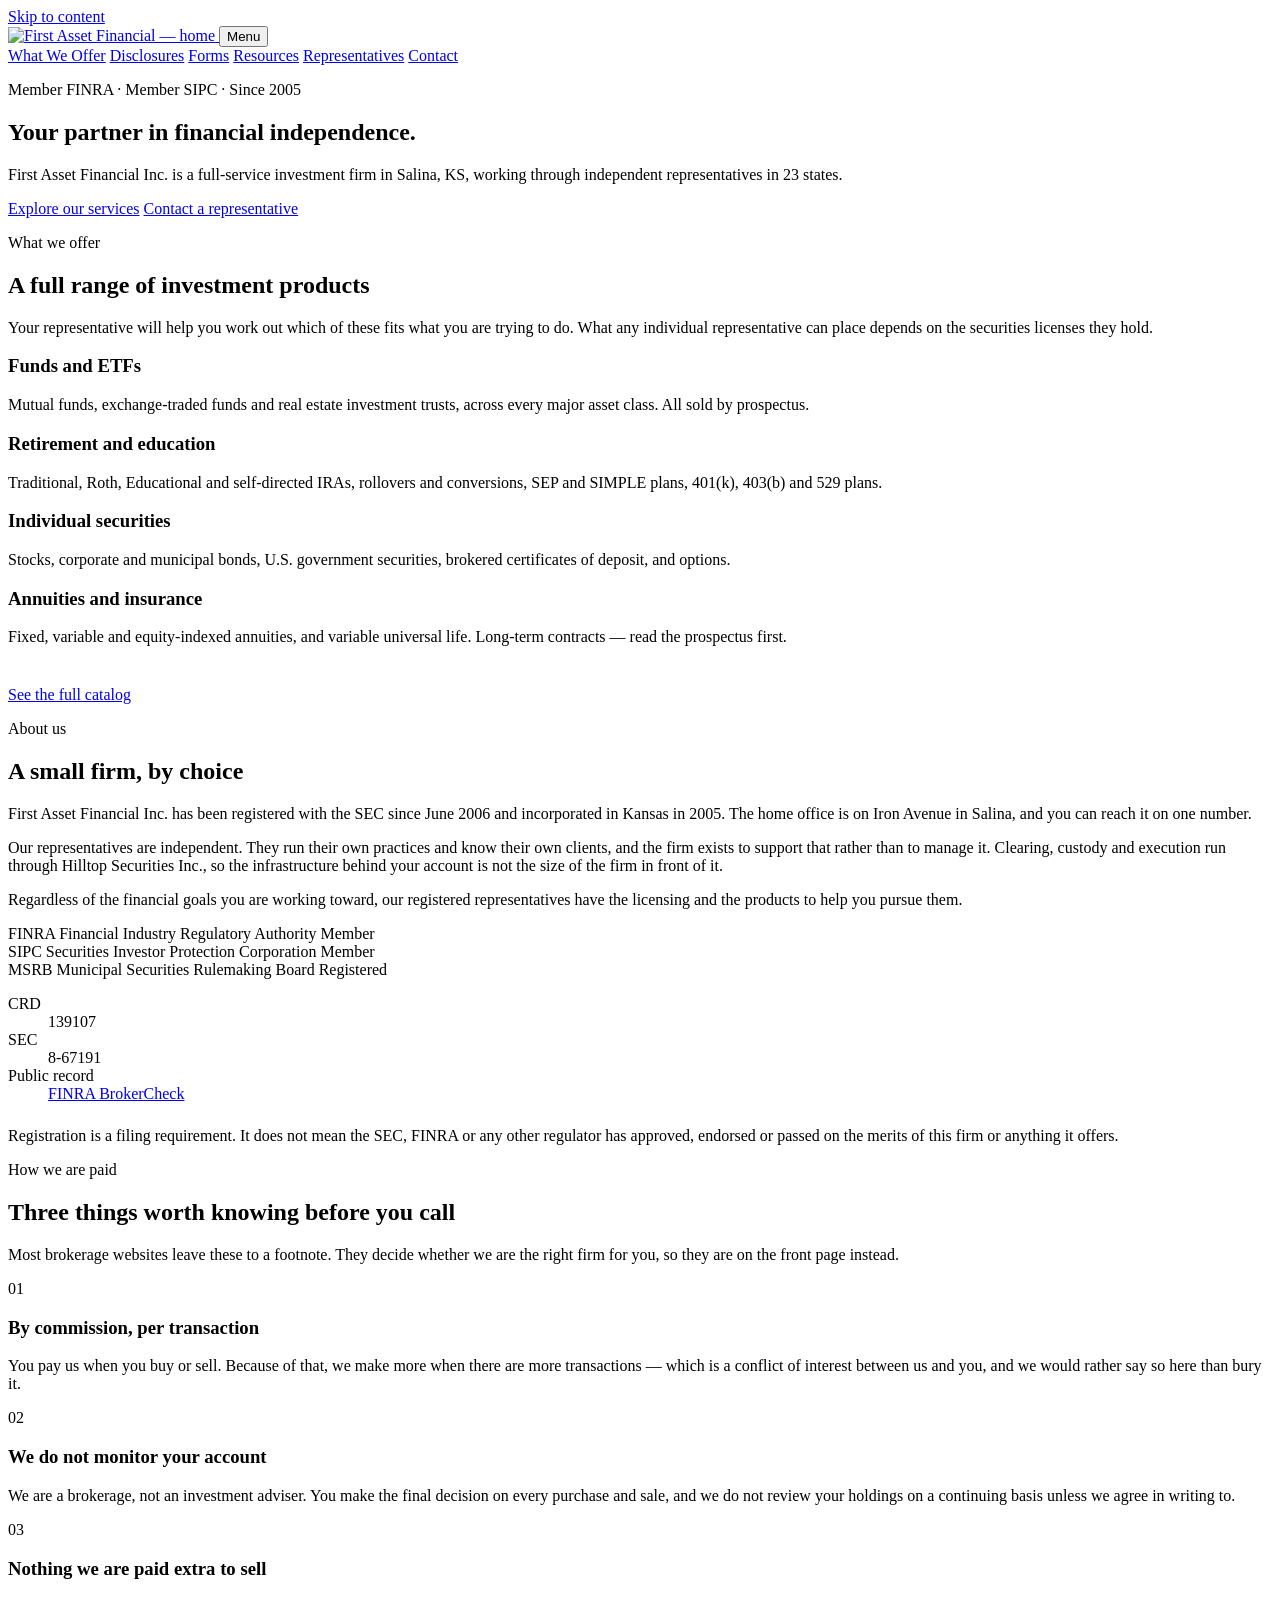
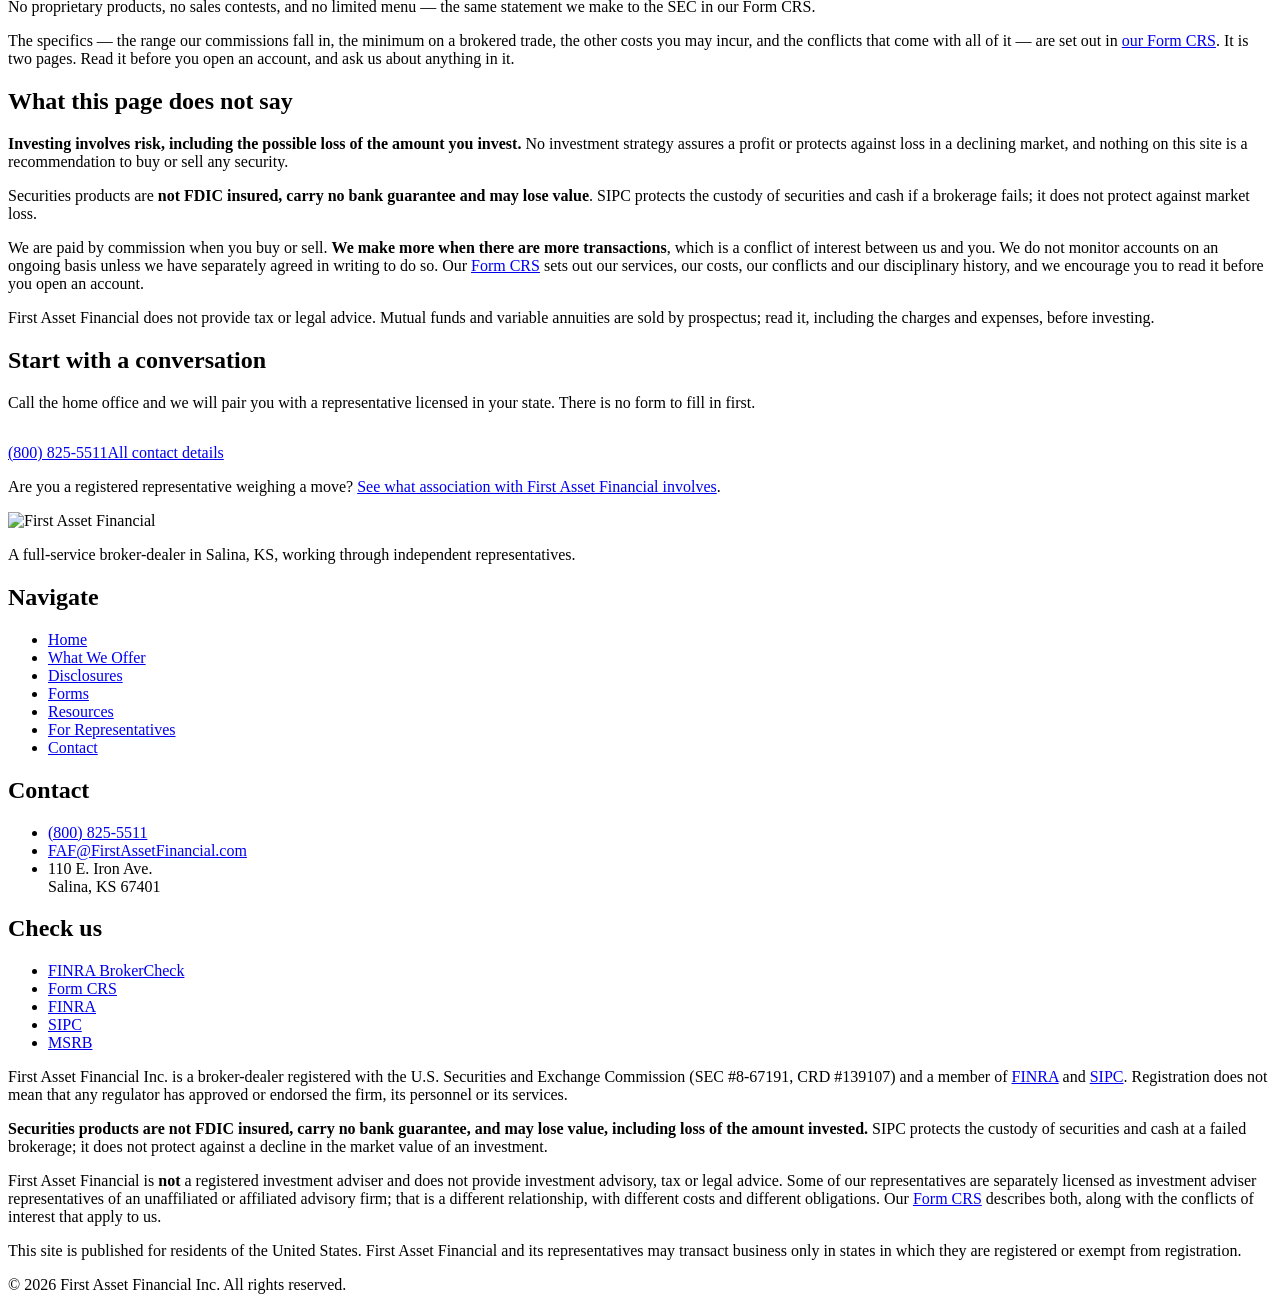
==== public/index.html @ d648d07d "Restore the hero photograph and rebuild the home page around it Two pieces of feedback, both right. " ====
<!DOCTYPE html>
<html lang="en">
<head>
<meta charset="utf-8">
<meta name="viewport" content="width=device-width, initial-scale=1">
<title>First Asset Financial — a full-service broker-dealer in Salina, KS</title>
<meta name="description" content="First Asset Financial Inc. is a full-service broker-dealer in Salina, KS, registered with the SEC and a member of FINRA and SIPC, working through independent representatives in 23 states.">
<link rel="canonical" href="https://firstassetfinancial.com/">
<meta property="og:type" content="website">
<meta property="og:site_name" content="First Asset Financial">
<meta property="og:title" content="First Asset Financial — a full-service broker-dealer in Salina, KS">
<meta property="og:description" content="First Asset Financial Inc. is a full-service broker-dealer in Salina, KS, registered with the SEC and a member of FINRA and SIPC, working through independent representatives in 23 states.">
<meta property="og:url" content="https://firstassetfinancial.com/">
<meta property="og:image" content="https://firstassetfinancial.com/assets/og-image.png">
<meta name="twitter:card" content="summary_large_image">
<link rel="icon" href="/assets/favicon.svg" type="image/svg+xml">
<link rel="icon" href="/assets/favicon-32.png" sizes="32x32">
<link rel="apple-touch-icon" href="/assets/apple-touch-icon.png">
<link rel="manifest" href="/assets/site.webmanifest">
<link rel="preconnect" href="https://fonts.googleapis.com">
<link rel="preconnect" href="https://fonts.gstatic.com" crossorigin>
<link rel="stylesheet" href="https://fonts.googleapis.com/css2?family=Playfair+Display:wght@400;500;600&family=Inter:wght@400;500;600;700&display=swap">
<link rel="stylesheet" href="/assets/faf.css?v=bf954720">
<script type="application/ld+json">
{
  "@context": "https://schema.org",
  "@type": "FinancialService",
  "name": "First Asset Financial Inc.",
  "alternateName": "First Asset Financial",
  "url": "https://firstassetfinancial.com/",
  "logo": "https://firstassetfinancial.com/assets/faf-lockup-reversed.svg",
  "telephone": "(800) 825-5511",
  "faxNumber": "(785) 823-9207",
  "email": "FAF@FirstAssetFinancial.com",
  "foundingDate": "2005",
  "address": {
    "@type": "PostalAddress",
    "streetAddress": "110 E. Iron Ave.",
    "addressLocality": "Salina",
    "addressRegion": "KS",
    "postalCode": "67401",
    "addressCountry": "US"
  },
  "identifier": [
    {
      "@type": "PropertyValue",
      "name": "CRD",
      "value": "139107"
    },
    {
      "@type": "PropertyValue",
      "name": "SEC",
      "value": "8-67191"
    }
  ],
  "memberOf": [
    {
      "@type": "Organization",
      "name": "Financial Industry Regulatory Authority (FINRA)"
    },
    {
      "@type": "Organization",
      "name": "Securities Investor Protection Corporation (SIPC)"
    }
  ],
  "sameAs": [
    "https://brokercheck.finra.org/firm/summary/139107"
  ]
}
</script>
</head>
<body>
<a class="skip" href="#main">Skip to content</a>
<header class="hdr">
  <div class="wrap">
    <a class="hdr-logo" href="/">
      <img src="/assets/faf-lockup-reversed.svg" alt="First Asset Financial — home" width="240" height="45">
    </a>
    <button class="menu-btn" type="button" aria-expanded="false" aria-controls="nav">Menu</button>
    <nav class="nav" id="nav" aria-label="Main">
        <a href="/services/">What We Offer</a>
        <a href="/disclosures/">Disclosures</a>
        <a href="/forms/">Forms</a>
        <a href="/resources/">Resources</a>
        <a href="/brokers/">Representatives</a>
        <a href="/contact/">Contact</a>
    </nav>
  </div>
</header>
<main id="main">
<section class="hero hero-photo" style="--hero-jpg:url('/assets/photos/home-hero.jpg');--hero-webp:url('/assets/photos/home-hero.webp')">
  <div class="wrap">
    <p class="eyebrow">Member FINRA &middot; Member SIPC &middot; Since 2005</p>
    <h1>Your partner in financial independence.</h1>
    <p class="lede">First Asset Financial Inc. is a full-service investment firm in Salina, KS,
       working through independent representatives in 23 states.</p>
    <div class="btns">
      <a class="btn btn-gold" href="/services/">Explore our services</a>
      <a class="btn btn-ghost" href="/contact/">Contact a representative</a>
    </div>
  </div>
</section>

<section class="sec">
  <div class="wrap">
    <p class="eyebrow eyebrow-light">What we offer</p>
    <h2>A full range of investment products</h2>
    <p>Your representative will help you work out which of these fits what you
       are trying to do. What any individual representative can place depends on
       the securities licenses they hold.</p>
    <div class="tiles">
      <div class="tile">
        <h3>Funds and ETFs</h3>
        <p>Mutual funds, exchange-traded funds and real estate investment
           trusts, across every major asset class. All sold by prospectus.</p>
      </div>
      <div class="tile">
        <h3>Retirement and education</h3>
        <p>Traditional, Roth, Educational and self-directed IRAs, rollovers and
           conversions, SEP and SIMPLE plans, 401(k), 403(b) and 529 plans.</p>
      </div>
      <div class="tile">
        <h3>Individual securities</h3>
        <p>Stocks, corporate and municipal bonds, U.S. government securities,
           brokered certificates of deposit, and options.</p>
      </div>
      <div class="tile">
        <h3>Annuities and insurance</h3>
        <p>Fixed, variable and equity-indexed annuities, and variable universal
           life. Long-term contracts — read the prospectus first.</p>
      </div>
    </div>
    <div class="btns" style="margin-top:2.5rem">
      <a class="btn btn-outline" href="/services/">See the full catalog</a>
    </div>
  </div>
</section>

<section class="sec sec-warm">
  <div class="wrap split">
    <div>
      <p class="eyebrow eyebrow-light">About us</p>
      <h2>A small firm, by choice</h2>
      <p>First Asset Financial Inc. has been registered with the SEC since June 2006
         and incorporated in Kansas in 2005. The home office is on Iron Avenue
         in Salina, and you can reach it on one number.</p>
      <p>Our representatives are independent. They run their own practices and
         know their own clients, and the firm exists to support that rather than
         to manage it. Clearing, custody and execution run through
         Hilltop Securities Inc., so the infrastructure behind your account is not the
         size of the firm in front of it.</p>
      <p>Regardless of the financial goals you are working toward, our
         registered representatives have the licensing and the products to help
         you pursue them.</p>
    </div>
    <div>
      <div class="orgs">
        <div class="org">
          <span class="org-mark">FINRA</span>
          <span class="org-name">Financial Industry Regulatory Authority</span>
          <span class="org-role">Member</span>
        </div>
        <div class="org">
          <span class="org-mark">SIPC</span>
          <span class="org-name">Securities Investor Protection Corporation</span>
          <span class="org-role">Member</span>
        </div>
        <div class="org">
          <span class="org-mark">MSRB</span>
          <span class="org-name">Municipal Securities Rulemaking Board</span>
          <span class="org-role">Registered</span>
        </div>
      </div>
      <dl class="deflist deflist-tight">
        <div><dt>CRD</dt><dd>139107</dd></div>
        <div><dt>SEC</dt><dd>8-67191</dd></div>
        <div><dt>Public record</dt><dd><a href="https://brokercheck.finra.org/firm/summary/139107" rel="noopener">FINRA BrokerCheck</a></dd></div>
      </dl>
      <p class="note" style="margin-top:1.5rem">Registration is a filing
         requirement. It does not mean the SEC, FINRA or any other regulator has
         approved, endorsed or passed on the merits of this firm or anything it
         offers.</p>
    </div>
  </div>
</section>

<section class="sec">
  <div class="wrap">
    <p class="eyebrow eyebrow-light">How we are paid</p>
    <h2>Three things worth knowing before you call</h2>
    <p>Most brokerage websites leave these to a footnote. They decide whether we
       are the right firm for you, so they are on the front page instead.</p>
    <div class="cards cards-3">
      <div class="card">
        <span class="num">01</span>
        <h3>By commission, per transaction</h3>
        <p>You pay us when you buy or sell. Because of that, we make more when
           there are more transactions — which is a conflict of interest between
           us and you, and we would rather say so here than bury it.</p>
      </div>
      <div class="card">
        <span class="num">02</span>
        <h3>We do not monitor your account</h3>
        <p>We are a brokerage, not an investment adviser. You make the final
           decision on every purchase and sale, and we do not review your
           holdings on a continuing basis unless we agree in writing to.</p>
      </div>
      <div class="card">
        <span class="num">03</span>
        <h3>Nothing we are paid extra to sell</h3>
        <p>No proprietary products, no sales contests, and no limited menu —
           the same statement we make to the SEC in our Form CRS.</p>
      </div>
    </div>
    <p class="note">The specifics — the range our commissions fall in, the
       minimum on a brokered trade, the other costs you may incur, and the
       conflicts that come with all of it — are set out in
       <a href="/assets/docs/FAF-Form-CRS.pdf">our Form CRS</a>. It is two pages. Read it before
       you open an account, and ask us about anything in it.</p>
  </div>
</section>

<section class="band">
  <div class="wrap">
    <h2>What this page does not say</h2>
    <p><strong>Investing involves risk, including the possible loss of the
       amount you invest.</strong> No investment strategy assures a profit or
       protects against loss in a declining market, and nothing on this site is
       a recommendation to buy or sell any security.</p>
    <p>Securities products are <strong>not FDIC insured, carry no bank
       guarantee and may lose value</strong>. SIPC protects the custody of
       securities and cash if a brokerage fails; it does not protect against
       market loss.</p>
    <p>We are paid by commission when you buy or sell. <strong>We make more when
       there are more transactions</strong>, which is a conflict of interest
       between us and you. We do not monitor accounts on an ongoing basis
       unless we have separately agreed in writing to do so. Our
       <a href="/assets/docs/FAF-Form-CRS.pdf">Form CRS</a> sets out our services, our costs,
       our conflicts and our disciplinary history, and we encourage you to read
       it before you open an account.</p>
    <p>First Asset Financial does not provide tax or legal advice. Mutual funds and variable
       annuities are sold by prospectus; read it, including the charges and
       expenses, before investing.</p>
  </div>
</section>

<section class="sec sec-brand">
  <div class="wrap narrow">
    <h2>Start with a conversation</h2>
    <p>Call the home office and we will pair you with a representative licensed in your state. There is no form to fill in first.</p>
    <div class="btns" style="margin-top:2rem"><a class="btn btn-gold" href="tel:+18008255511">(800) 825-5511</a><a class="btn btn-ghost" href="/contact/">All contact details</a></div>
  </div>
</section>

<section class="sec sec-tight rule-top">
  <div class="wrap">
    <p class="aside">Are you a registered representative weighing a move?
       <a href="/brokers/">See what association with First Asset Financial involves</a>.</p>
  </div>
</section>

</main>
<footer class="ftr">
  <div class="wrap">
    <div class="ftr-top">
      <div>
        <div class="ftr-logo">
          <img src="/assets/faf-lockup-reversed.svg" alt="First Asset Financial" width="208" height="39">
        </div>
        <p>A full-service broker-dealer in Salina, KS, working through
           independent representatives.</p>
      </div>
      <div>
        <h2>Navigate</h2>
        <ul>
          <li><a href="/">Home</a></li>
          <li><a href="/services/">What We Offer</a></li>
          <li><a href="/disclosures/">Disclosures</a></li>
          <li><a href="/forms/">Forms</a></li>
          <li><a href="/resources/">Resources</a></li>
          <li><a href="/brokers/">For Representatives</a></li>
          <li><a href="/contact/">Contact</a></li>
        </ul>
      </div>
      <div>
        <h2>Contact</h2>
        <ul>
          <li><a href="tel:+18008255511">(800) 825-5511</a></li>
          <li><a href="mailto:FAF@FirstAssetFinancial.com">FAF@FirstAssetFinancial.com</a></li>
          <li>110 E. Iron Ave.<br>Salina, KS 67401</li>
        </ul>
      </div>
      <div>
        <h2>Check us</h2>
        <ul>
          <li><a href="https://brokercheck.finra.org/firm/summary/139107" rel="noopener">FINRA BrokerCheck</a></li>
          <li><a href="/assets/docs/FAF-Form-CRS.pdf">Form CRS</a></li>
          <li><a href="https://www.finra.org/" rel="noopener">FINRA</a></li>
          <li><a href="https://www.sipc.org/" rel="noopener">SIPC</a></li>
          <li><a href="https://www.msrb.org/" rel="noopener">MSRB</a></li>
        </ul>
      </div>
    </div>
    <div class="ftr-legal">
      <p>First Asset Financial Inc. is a broker-dealer registered with the U.S. Securities and
         Exchange Commission (SEC&nbsp;#8-67191, CRD&nbsp;#139107) and a member of
         <a href="https://www.finra.org/" rel="noopener">FINRA</a> and
         <a href="https://www.sipc.org/" rel="noopener">SIPC</a>. Registration
         does not mean that any regulator has approved or endorsed the firm, its
         personnel or its services.</p>
      <p><strong>Securities products are not FDIC insured, carry no bank
         guarantee, and may lose value, including loss of the amount
         invested.</strong> SIPC protects the custody of securities and cash at
         a failed brokerage; it does not protect against a decline in the market
         value of an investment.</p>
      <p>First Asset Financial is <strong>not</strong> a registered investment adviser and does
         not provide investment advisory, tax or legal advice. Some of our
         representatives are separately licensed as investment adviser
         representatives of an unaffiliated or affiliated advisory firm; that is
         a different relationship, with different costs and different
         obligations. Our
         <a href="/assets/docs/FAF-Form-CRS.pdf">Form CRS</a> describes both, along with the
         conflicts of interest that apply to us.</p>
      <p>This site is published for residents of the United States. First Asset Financial and
         its representatives may transact business only in states in which they
         are registered or exempt from registration.</p>
      <p>&copy; 2026 First Asset Financial Inc. All rights reserved.</p>
    </div>
  </div>
</footer>
<script>
(function () {
  var btn = document.querySelector('.menu-btn');
  var nav = document.getElementById('nav');
  if (!btn || !nav) return;
  btn.addEventListener('click', function () {
    var open = nav.classList.toggle('open');
    btn.setAttribute('aria-expanded', open ? 'true' : 'false');
  });
})();
</script>
</body>
</html>
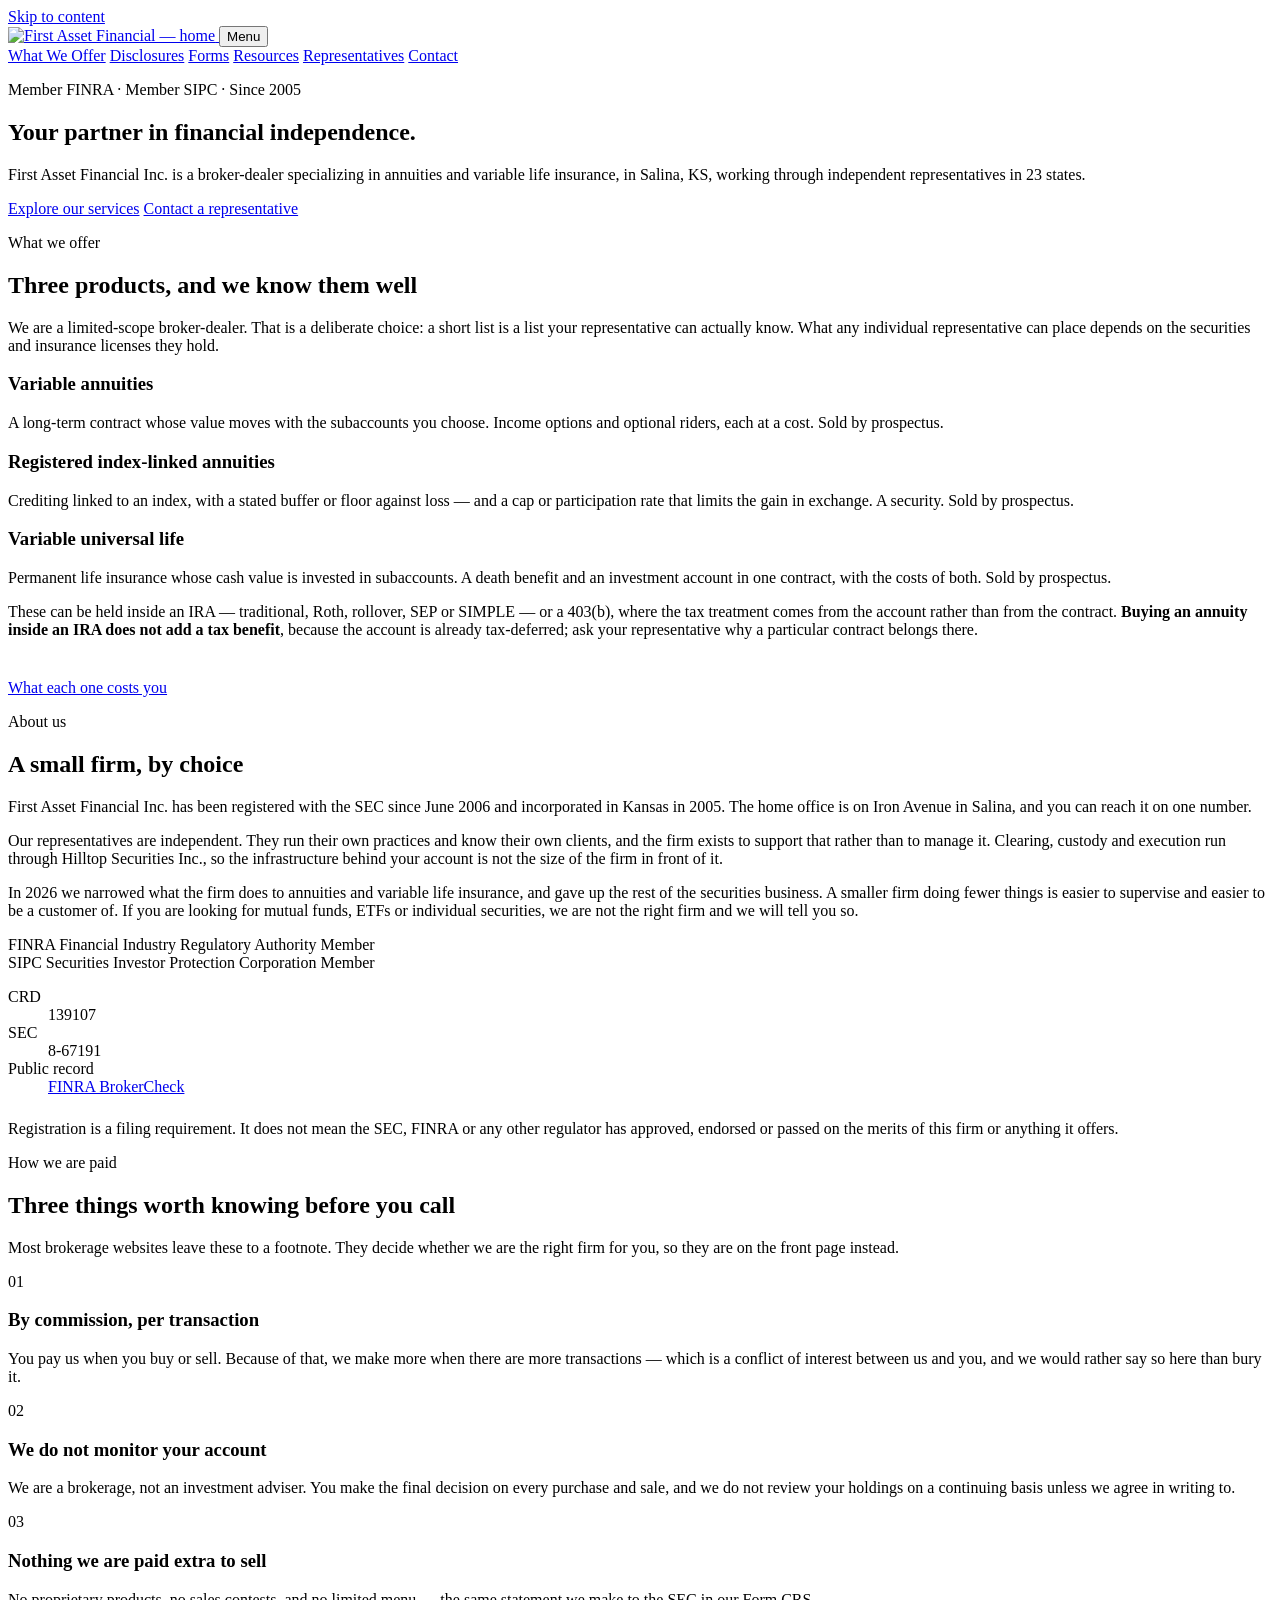
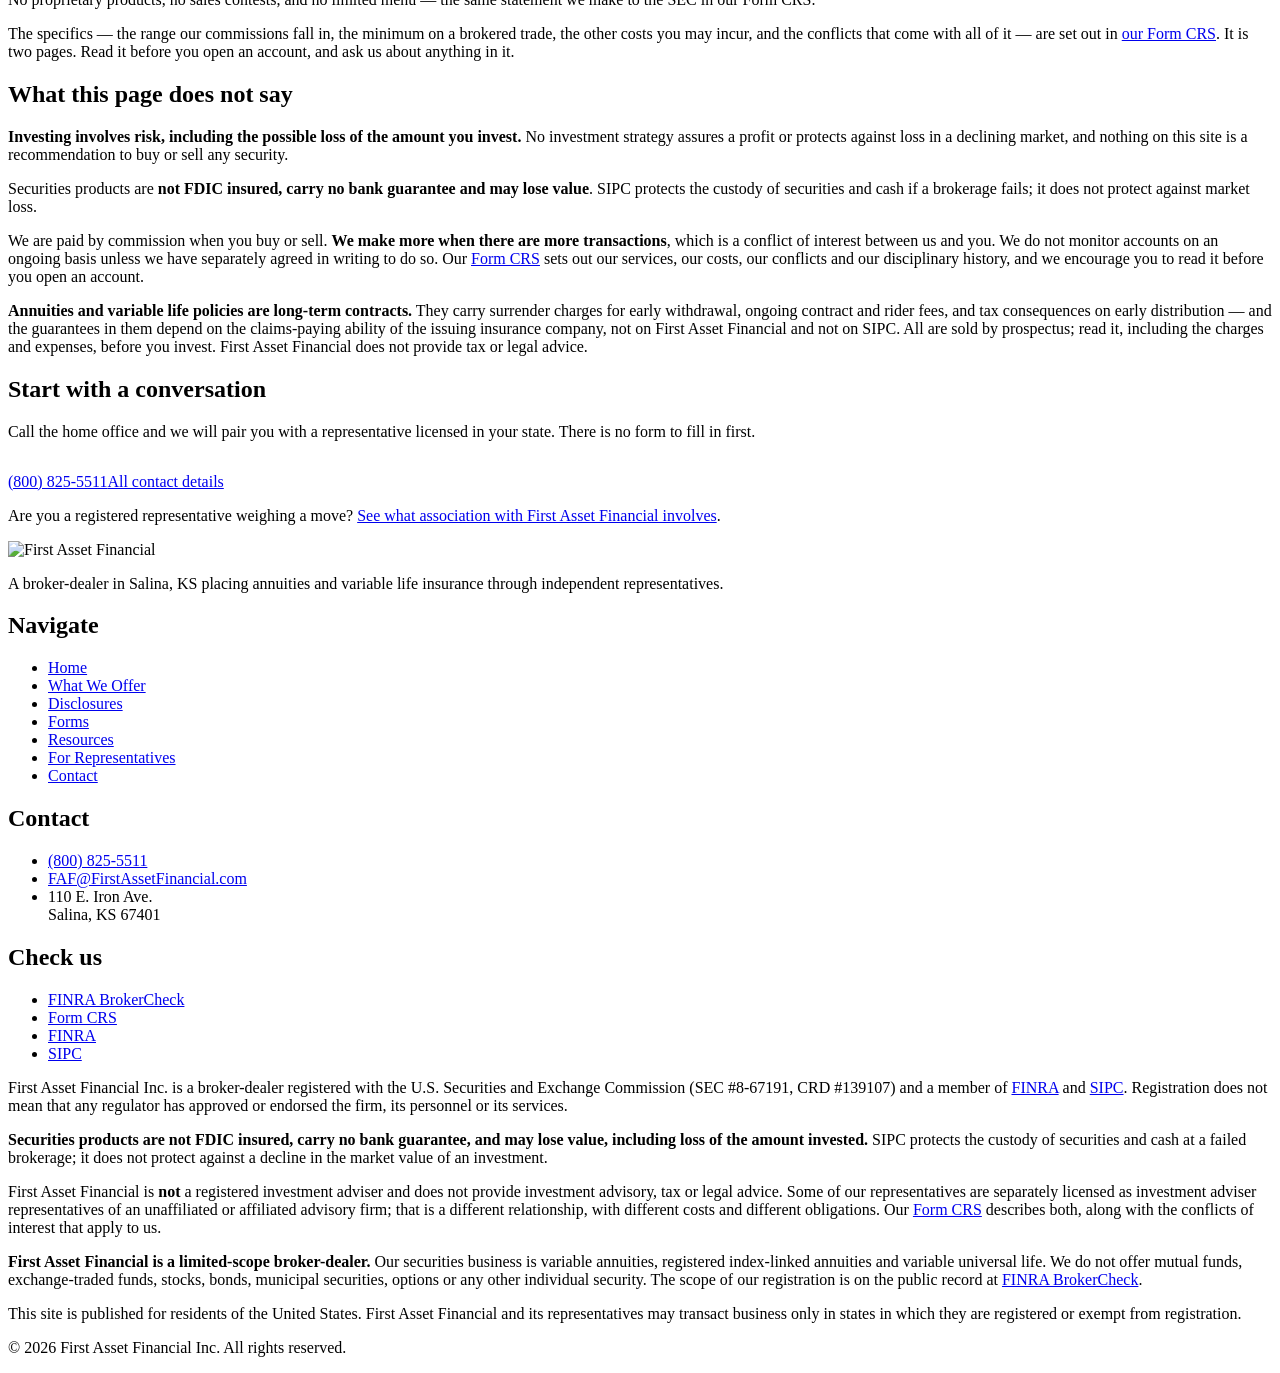
==== commit 8269b937: "Restrict the site to the firm's new limited scope The firm's securities business is now variable ann" ====
--- a/public/index.html
+++ b/public/index.html
@@ -3,13 +3,13 @@
 <head>
 <meta charset="utf-8">
 <meta name="viewport" content="width=device-width, initial-scale=1">
-<title>First Asset Financial — a full-service broker-dealer in Salina, KS</title>
-<meta name="description" content="First Asset Financial Inc. is a full-service broker-dealer in Salina, KS, registered with the SEC and a member of FINRA and SIPC, working through independent representatives in 23 states.">
+<title>First Asset Financial — annuities and variable life insurance, Salina, KS</title>
+<meta name="description" content="First Asset Financial Inc. is a broker-dealer specializing in annuities and variable life insurance in Salina, KS, registered with the SEC and a member of FINRA and SIPC. Our securities business is variable annuities, registered index-linked annuities and variable universal life.">
 <link rel="canonical" href="https://firstassetfinancial.com/">
 <meta property="og:type" content="website">
 <meta property="og:site_name" content="First Asset Financial">
-<meta property="og:title" content="First Asset Financial — a full-service broker-dealer in Salina, KS">
-<meta property="og:description" content="First Asset Financial Inc. is a full-service broker-dealer in Salina, KS, registered with the SEC and a member of FINRA and SIPC, working through independent representatives in 23 states.">
+<meta property="og:title" content="First Asset Financial — annuities and variable life insurance, Salina, KS">
+<meta property="og:description" content="First Asset Financial Inc. is a broker-dealer specializing in annuities and variable life insurance in Salina, KS, registered with the SEC and a member of FINRA and SIPC. Our securities business is variable annuities, registered index-linked annuities and variable universal life.">
 <meta property="og:url" content="https://firstassetfinancial.com/">
 <meta property="og:image" content="https://firstassetfinancial.com/assets/og-image.png">
 <meta name="twitter:card" content="summary_large_image">
@@ -26,6 +26,7 @@
   "@context": "https://schema.org",
   "@type": "FinancialService",
   "name": "First Asset Financial Inc.",
+  "description": "First Asset Financial Inc. is a broker-dealer specializing in annuities and variable life insurance in Salina, KS. Our securities business is variable annuities, registered index-linked annuities and variable universal life.",
   "alternateName": "First Asset Financial",
   "url": "https://firstassetfinancial.com/",
   "logo": "https://firstassetfinancial.com/assets/faf-lockup-reversed.svg",
@@ -92,8 +93,8 @@
   <div class="wrap">
     <p class="eyebrow">Member FINRA &middot; Member SIPC &middot; Since 2005</p>
     <h1>Your partner in financial independence.</h1>
-    <p class="lede">First Asset Financial Inc. is a full-service investment firm in Salina, KS,
-       working through independent representatives in 23 states.</p>
+    <p class="lede">First Asset Financial Inc. is a broker-dealer specializing in annuities and variable life insurance, in Salina, KS, working through
+       independent representatives in 23 states.</p>
     <div class="btns">
       <a class="btn btn-gold" href="/services/">Explore our services</a>
       <a class="btn btn-ghost" href="/contact/">Contact a representative</a>
@@ -104,34 +105,39 @@
 <section class="sec">
   <div class="wrap">
     <p class="eyebrow eyebrow-light">What we offer</p>
-    <h2>A full range of investment products</h2>
-    <p>Your representative will help you work out which of these fits what you
-       are trying to do. What any individual representative can place depends on
-       the securities licenses they hold.</p>
-    <div class="tiles">
+    <h2>Three products, and we know them well</h2>
+    <p>We are a limited-scope broker-dealer. That is a deliberate choice: a
+       short list is a list your representative can actually know. What any
+       individual representative can place depends on the securities and
+       insurance licenses they hold.</p>
+    <div class="tiles tiles-3">
       <div class="tile">
-        <h3>Funds and ETFs</h3>
-        <p>Mutual funds, exchange-traded funds and real estate investment
-           trusts, across every major asset class. All sold by prospectus.</p>
+        <h3>Variable annuities</h3>
+        <p>A long-term contract whose value moves with the subaccounts you
+           choose. Income options and optional riders, each at a cost. Sold by
+           prospectus.</p>
       </div>
       <div class="tile">
-        <h3>Retirement and education</h3>
-        <p>Traditional, Roth, Educational and self-directed IRAs, rollovers and
-           conversions, SEP and SIMPLE plans, 401(k), 403(b) and 529 plans.</p>
+        <h3>Registered index-linked annuities</h3>
+        <p>Crediting linked to an index, with a stated buffer or floor against
+           loss — and a cap or participation rate that limits the gain in
+           exchange. A security. Sold by prospectus.</p>
       </div>
       <div class="tile">
-        <h3>Individual securities</h3>
-        <p>Stocks, corporate and municipal bonds, U.S. government securities,
-           brokered certificates of deposit, and options.</p>
-      </div>
-      <div class="tile">
-        <h3>Annuities and insurance</h3>
-        <p>Fixed, variable and equity-indexed annuities, and variable universal
-           life. Long-term contracts — read the prospectus first.</p>
-      </div>
-    </div>
+        <h3>Variable universal life</h3>
+        <p>Permanent life insurance whose cash value is invested in
+           subaccounts. A death benefit and an investment account in one
+           contract, with the costs of both. Sold by prospectus.</p>
+      </div>
+    </div>
+    <p class="note">These can be held inside an IRA — traditional, Roth,
+       rollover, SEP or SIMPLE — or a 403(b), where the tax treatment comes
+       from the account rather than from the contract. <strong>Buying an
+       annuity inside an IRA does not add a tax benefit</strong>, because the
+       account is already tax-deferred; ask your representative why a
+       particular contract belongs there.</p>
     <div class="btns" style="margin-top:2.5rem">
-      <a class="btn btn-outline" href="/services/">See the full catalog</a>
+      <a class="btn btn-outline" href="/services/">What each one costs you</a>
     </div>
   </div>
 </section>
@@ -149,9 +155,11 @@
          to manage it. Clearing, custody and execution run through
          Hilltop Securities Inc., so the infrastructure behind your account is not the
          size of the firm in front of it.</p>
-      <p>Regardless of the financial goals you are working toward, our
-         registered representatives have the licensing and the products to help
-         you pursue them.</p>
+      <p>In 2026 we narrowed what the firm does to annuities and variable life
+         insurance, and gave up the rest of the securities business. A smaller
+         firm doing fewer things is easier to supervise and easier to be a
+         customer of. If you are looking for mutual funds, ETFs or individual
+         securities, we are not the right firm and we will tell you so.</p>
     </div>
     <div>
       <div class="orgs">
@@ -164,11 +172,6 @@
           <span class="org-mark">SIPC</span>
           <span class="org-name">Securities Investor Protection Corporation</span>
           <span class="org-role">Member</span>
-        </div>
-        <div class="org">
-          <span class="org-mark">MSRB</span>
-          <span class="org-name">Municipal Securities Rulemaking Board</span>
-          <span class="org-role">Registered</span>
         </div>
       </div>
       <dl class="deflist deflist-tight">
@@ -238,9 +241,14 @@
        <a href="/assets/docs/FAF-Form-CRS.pdf">Form CRS</a> sets out our services, our costs,
        our conflicts and our disciplinary history, and we encourage you to read
        it before you open an account.</p>
-    <p>First Asset Financial does not provide tax or legal advice. Mutual funds and variable
-       annuities are sold by prospectus; read it, including the charges and
-       expenses, before investing.</p>
+    <p><strong>Annuities and variable life policies are long-term contracts.</strong>
+       They carry surrender charges for early withdrawal, ongoing contract and
+       rider fees, and tax consequences on early distribution — and the
+       guarantees in them depend on the claims-paying ability of the issuing
+       insurance company, not on First Asset Financial and not on SIPC. All are sold by
+       prospectus; read it, including the charges and expenses, before you
+       invest. First Asset Financial does not provide tax or legal
+       advice.</p>
   </div>
 </section>
 
@@ -267,8 +275,8 @@
         <div class="ftr-logo">
           <img src="/assets/faf-lockup-reversed.svg" alt="First Asset Financial" width="208" height="39">
         </div>
-        <p>A full-service broker-dealer in Salina, KS, working through
-           independent representatives.</p>
+        <p>A broker-dealer in Salina, KS placing annuities and variable
+           life insurance through independent representatives.</p>
       </div>
       <div>
         <h2>Navigate</h2>
@@ -297,7 +305,6 @@
           <li><a href="/assets/docs/FAF-Form-CRS.pdf">Form CRS</a></li>
           <li><a href="https://www.finra.org/" rel="noopener">FINRA</a></li>
           <li><a href="https://www.sipc.org/" rel="noopener">SIPC</a></li>
-          <li><a href="https://www.msrb.org/" rel="noopener">MSRB</a></li>
         </ul>
       </div>
     </div>
@@ -321,6 +328,12 @@
          obligations. Our
          <a href="/assets/docs/FAF-Form-CRS.pdf">Form CRS</a> describes both, along with the
          conflicts of interest that apply to us.</p>
+      <p><strong>First Asset Financial is a limited-scope broker-dealer.</strong> Our
+         securities business is variable annuities, registered index-linked annuities and variable universal life. We do not offer mutual funds,
+         exchange-traded funds, stocks, bonds, municipal securities, options or
+         any other individual security. The scope of our registration is on the
+         public record at
+         <a href="https://brokercheck.finra.org/firm/summary/139107" rel="noopener">FINRA BrokerCheck</a>.</p>
       <p>This site is published for residents of the United States. First Asset Financial and
          its representatives may transact business only in states in which they
          are registered or exempt from registration.</p>
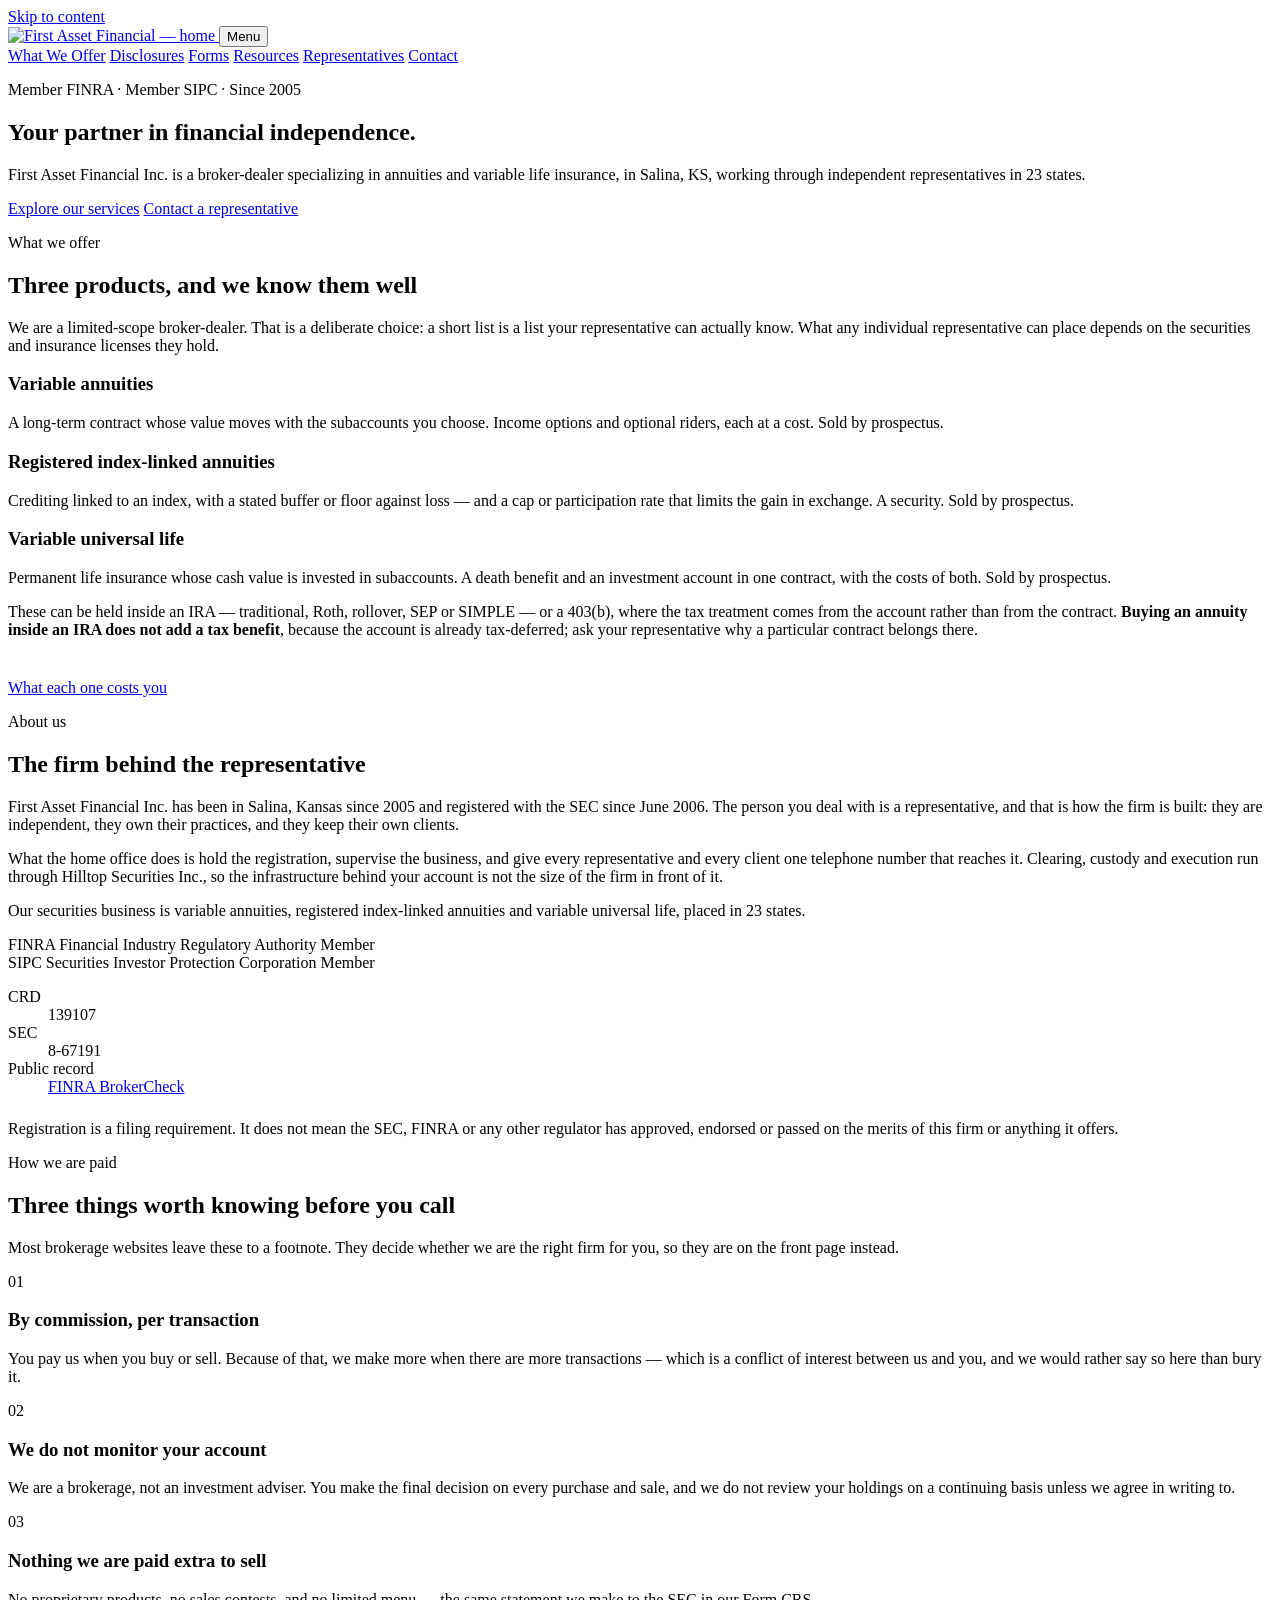
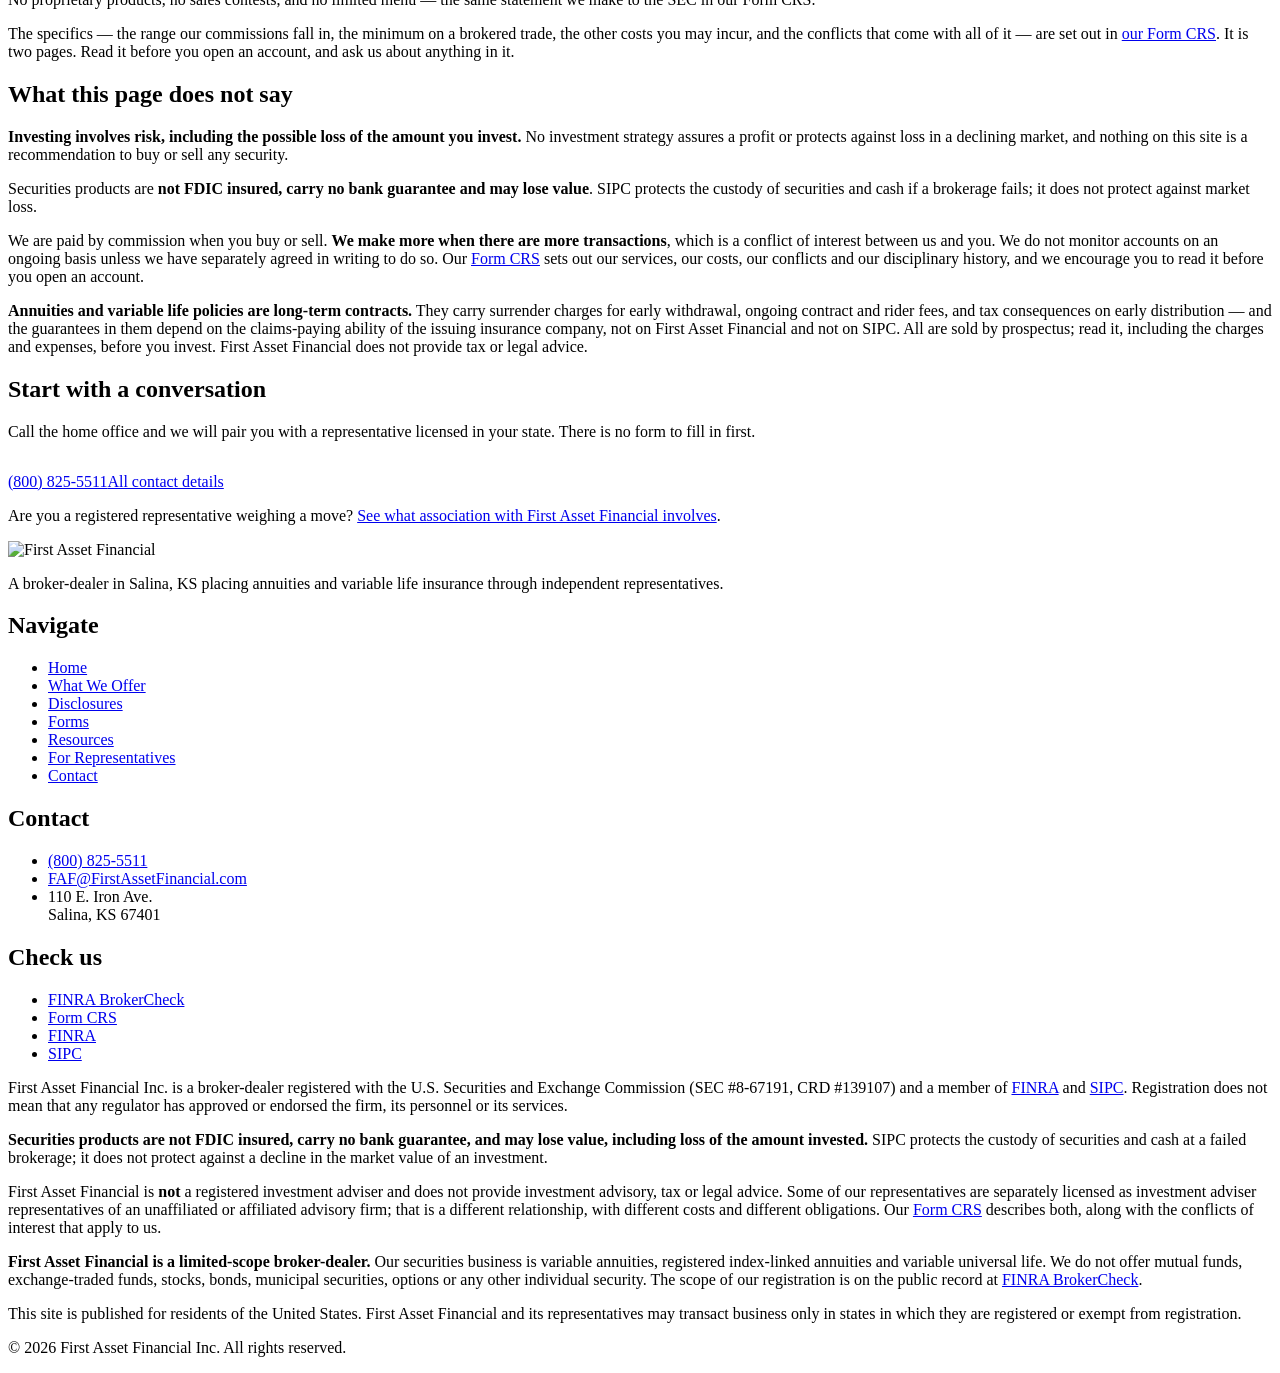
==== commit 86f46367: "Stop apologizing for the firm in the About section "A small firm, by choice" led with smallness as t" ====
--- a/public/index.html
+++ b/public/index.html
@@ -146,20 +146,19 @@
   <div class="wrap split">
     <div>
       <p class="eyebrow eyebrow-light">About us</p>
-      <h2>A small firm, by choice</h2>
-      <p>First Asset Financial Inc. has been registered with the SEC since June 2006
-         and incorporated in Kansas in 2005. The home office is on Iron Avenue
-         in Salina, and you can reach it on one number.</p>
-      <p>Our representatives are independent. They run their own practices and
-         know their own clients, and the firm exists to support that rather than
-         to manage it. Clearing, custody and execution run through
+      <h2>The firm behind the representative</h2>
+      <p>First Asset Financial Inc. has been in Salina, Kansas since 2005 and registered with the
+         SEC since June 2006. The person you deal with is a
+         representative, and that is how the firm is built: they are
+         independent, they own their practices, and they keep their own
+         clients.</p>
+      <p>What the home office does is hold the registration, supervise the
+         business, and give every representative and every client one telephone
+         number that reaches it. Clearing, custody and execution run through
          Hilltop Securities Inc., so the infrastructure behind your account is not the
          size of the firm in front of it.</p>
-      <p>In 2026 we narrowed what the firm does to annuities and variable life
-         insurance, and gave up the rest of the securities business. A smaller
-         firm doing fewer things is easier to supervise and easier to be a
-         customer of. If you are looking for mutual funds, ETFs or individual
-         securities, we are not the right firm and we will tell you so.</p>
+      <p>Our securities business is variable annuities, registered index-linked annuities and variable universal life, placed in
+         23 states.</p>
     </div>
     <div>
       <div class="orgs">
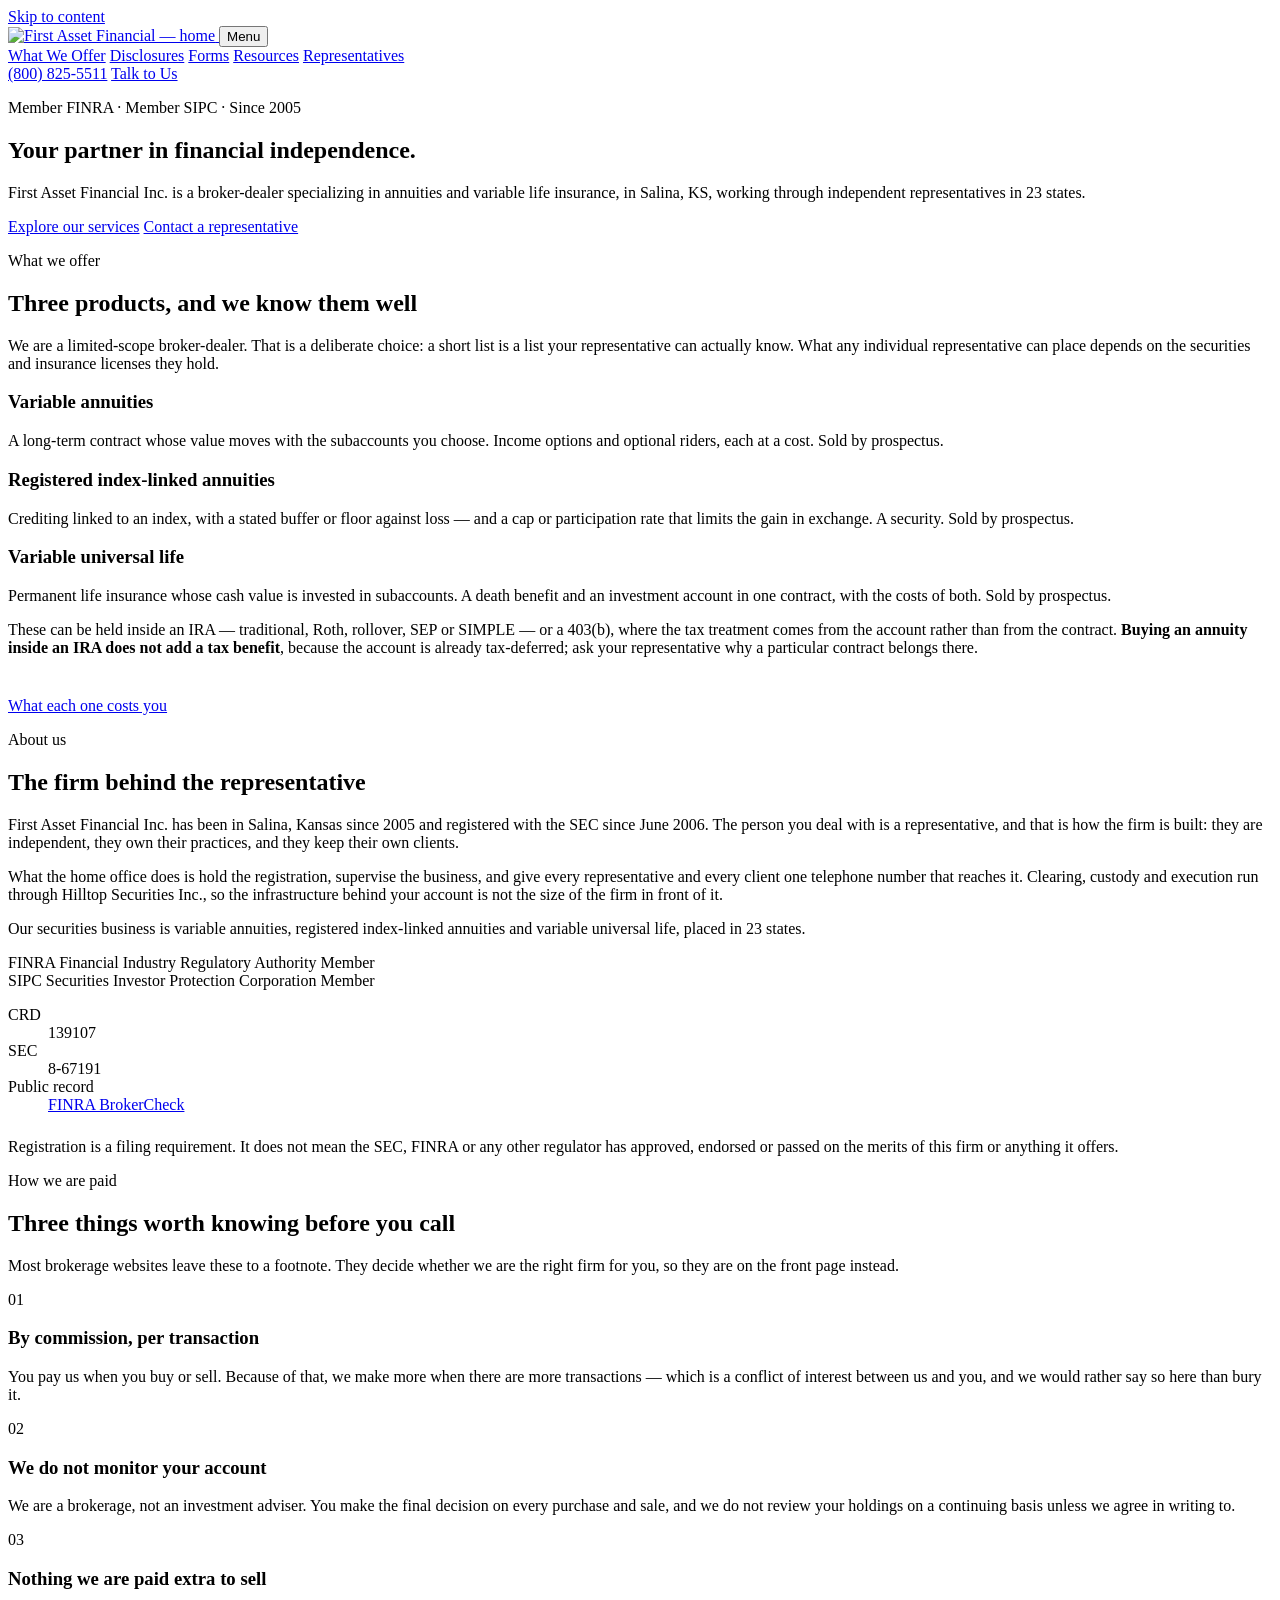
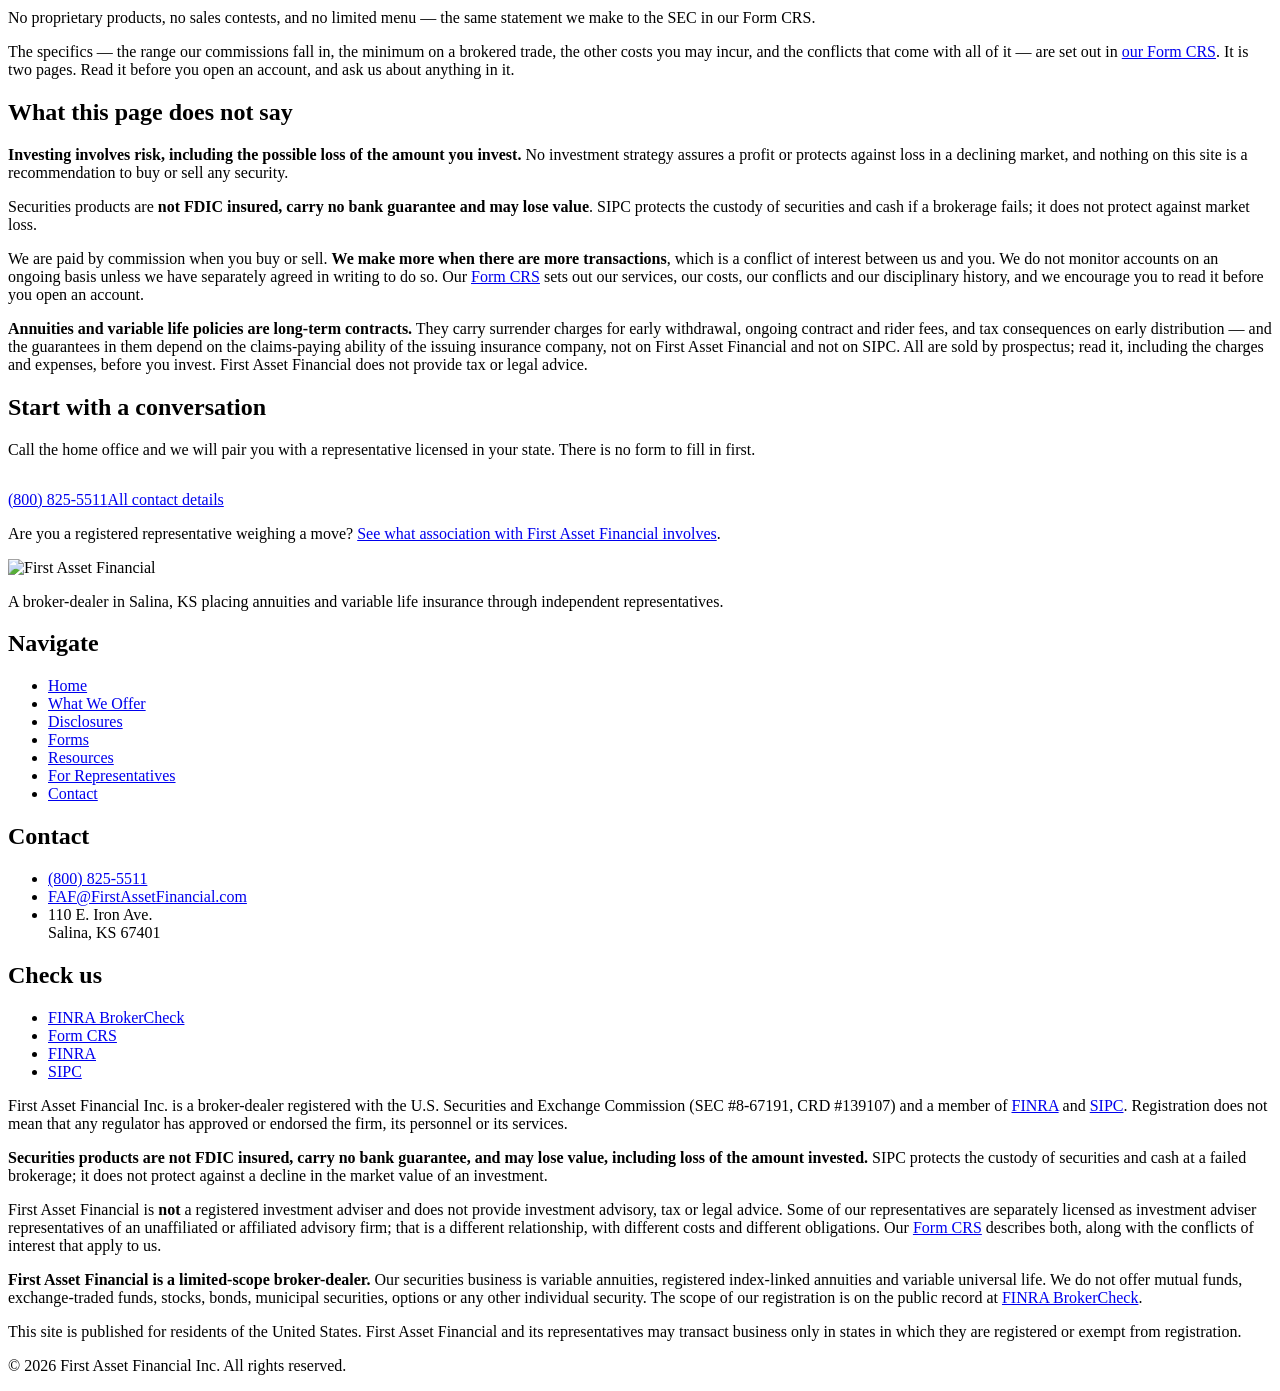
==== commit 557fe2db: "Split the header nav: menu left with the logo, actions right Matches copper.com's structure, measure" ====
--- a/public/index.html
+++ b/public/index.html
@@ -20,7 +20,7 @@
 <link rel="preconnect" href="https://fonts.googleapis.com">
 <link rel="preconnect" href="https://fonts.gstatic.com" crossorigin>
 <link rel="stylesheet" href="https://fonts.googleapis.com/css2?family=Playfair+Display:wght@400;500;600&family=Inter:wght@400;500;600;700&display=swap">
-<link rel="stylesheet" href="/assets/faf.css?v=bf954720">
+<link rel="stylesheet" href="/assets/faf.css?v=a2aac44d">
 <script type="application/ld+json">
 {
   "@context": "https://schema.org",
@@ -79,12 +79,17 @@
     </a>
     <button class="menu-btn" type="button" aria-expanded="false" aria-controls="nav">Menu</button>
     <nav class="nav" id="nav" aria-label="Main">
-        <a href="/services/">What We Offer</a>
-        <a href="/disclosures/">Disclosures</a>
-        <a href="/forms/">Forms</a>
-        <a href="/resources/">Resources</a>
-        <a href="/brokers/">Representatives</a>
-        <a href="/contact/">Contact</a>
+        <div class="nav-main">
+          <a href="/services/">What We Offer</a>
+          <a href="/disclosures/">Disclosures</a>
+          <a href="/forms/">Forms</a>
+          <a href="/resources/">Resources</a>
+          <a href="/brokers/">Representatives</a>
+        </div>
+        <div class="nav-actions">
+          <a class="nav-tel" href="tel:+18008255511">(800) 825-5511</a>
+          <a class="btn btn-gold btn-sm" href="/contact/">Talk to Us</a>
+        </div>
     </nav>
   </div>
 </header>
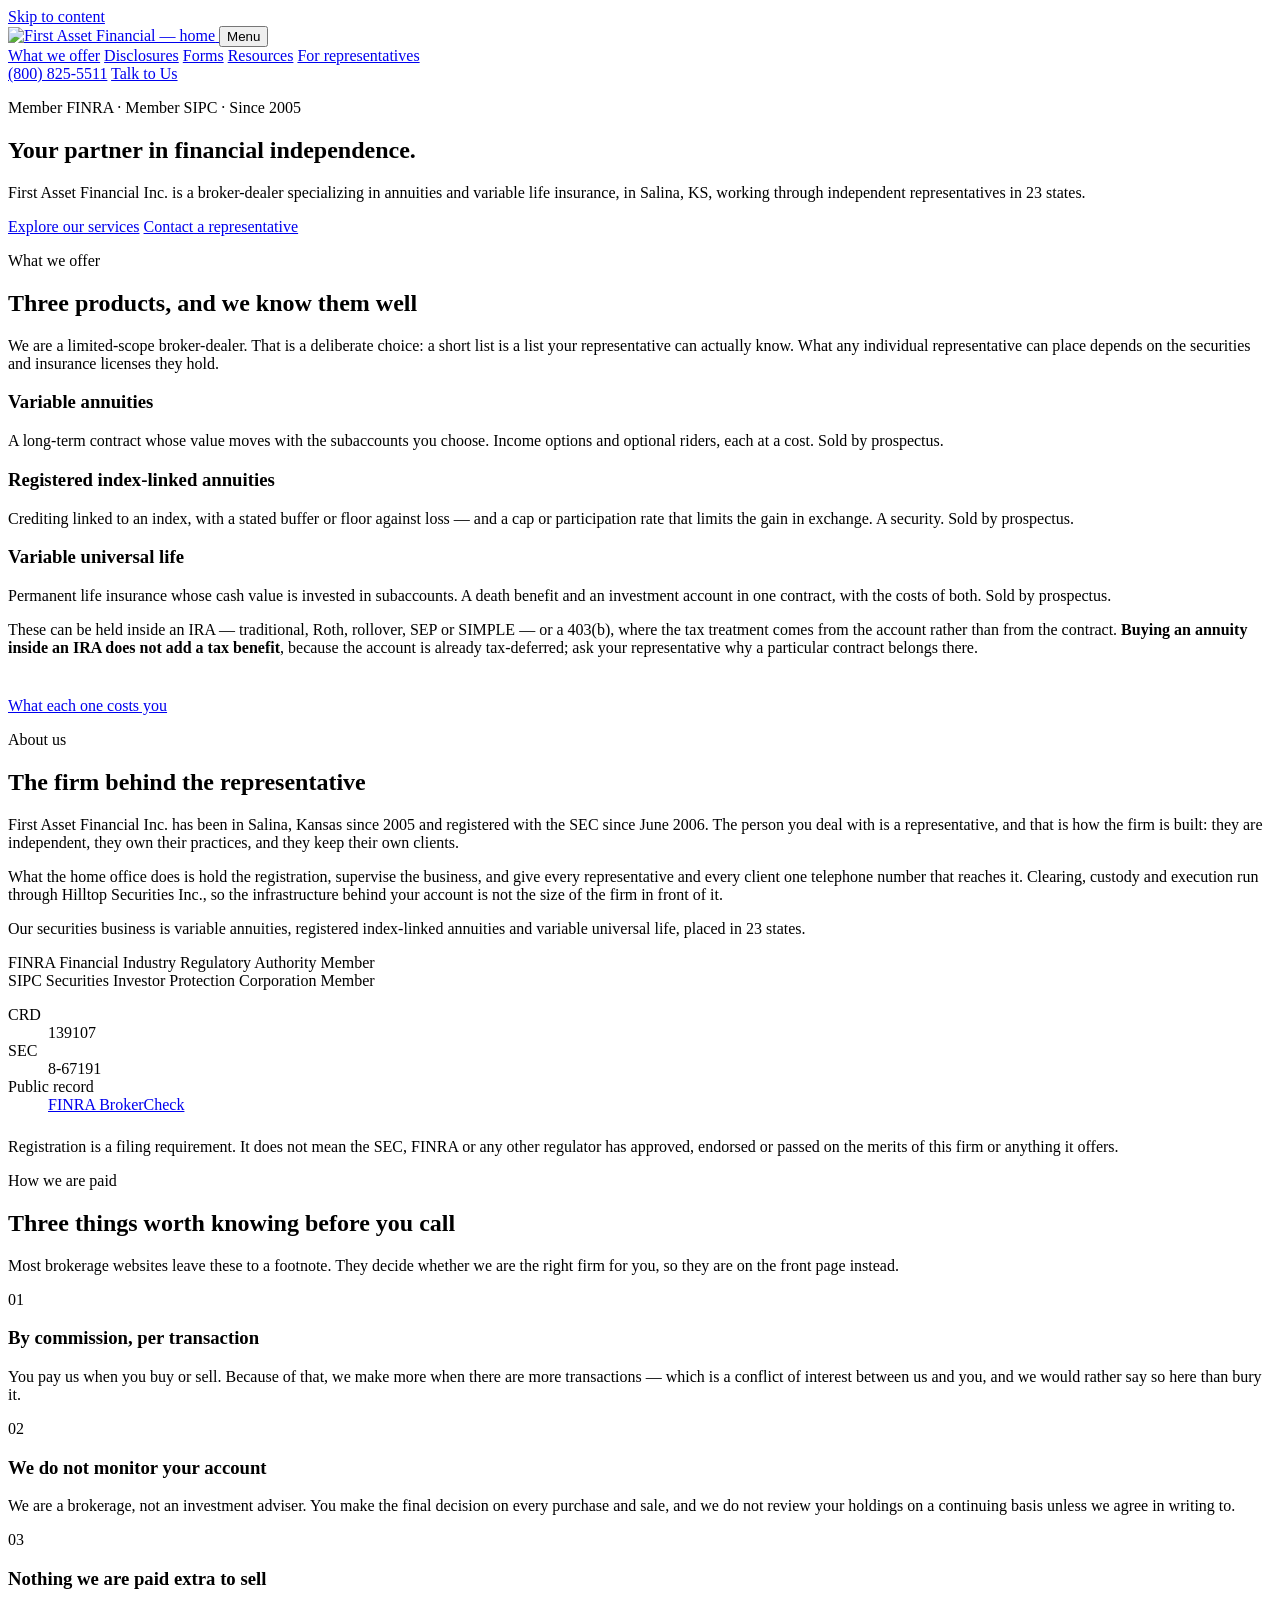
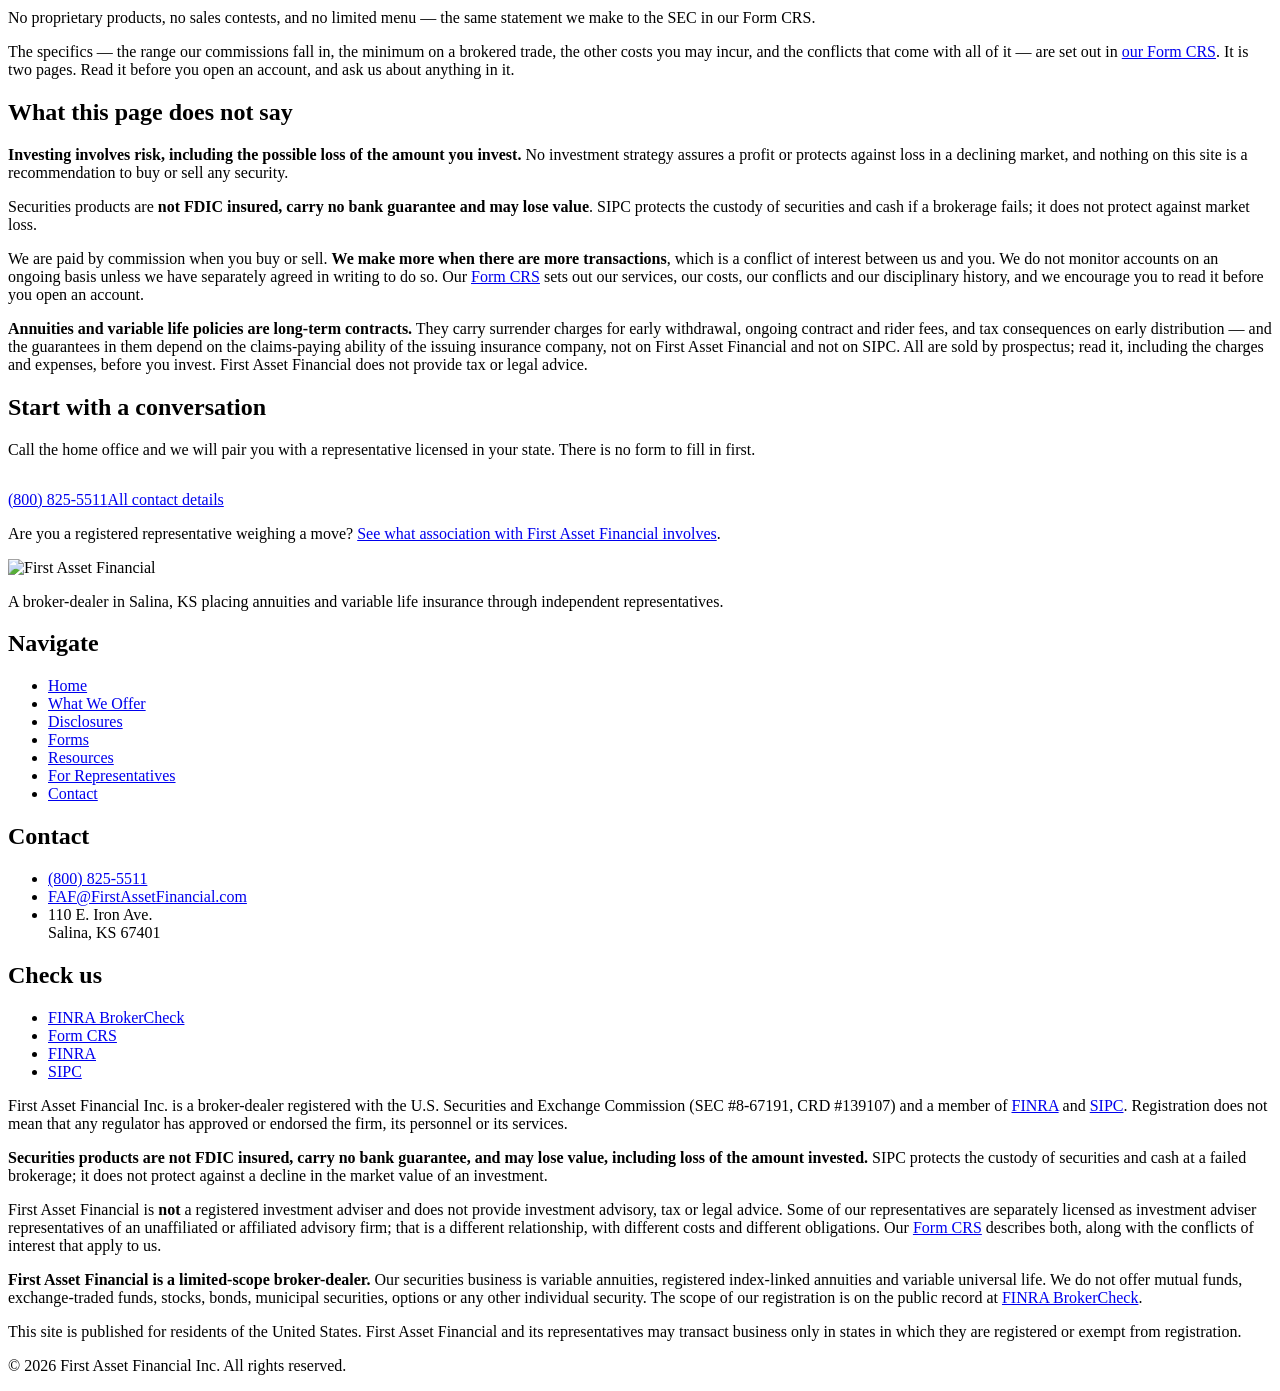
==== commit 9f16a0be: "Give the header nav copper.com's typography, not just its geometry The previous pass copied the layo" ====
--- a/public/index.html
+++ b/public/index.html
@@ -20,7 +20,7 @@
 <link rel="preconnect" href="https://fonts.googleapis.com">
 <link rel="preconnect" href="https://fonts.gstatic.com" crossorigin>
 <link rel="stylesheet" href="https://fonts.googleapis.com/css2?family=Playfair+Display:wght@400;500;600&family=Inter:wght@400;500;600;700&display=swap">
-<link rel="stylesheet" href="/assets/faf.css?v=a2aac44d">
+<link rel="stylesheet" href="/assets/faf.css?v=f2c41c9b">
 <script type="application/ld+json">
 {
   "@context": "https://schema.org",
@@ -80,11 +80,11 @@
     <button class="menu-btn" type="button" aria-expanded="false" aria-controls="nav">Menu</button>
     <nav class="nav" id="nav" aria-label="Main">
         <div class="nav-main">
-          <a href="/services/">What We Offer</a>
+          <a href="/services/">What we offer</a>
           <a href="/disclosures/">Disclosures</a>
           <a href="/forms/">Forms</a>
           <a href="/resources/">Resources</a>
-          <a href="/brokers/">Representatives</a>
+          <a href="/brokers/">For representatives</a>
         </div>
         <div class="nav-actions">
           <a class="nav-tel" href="tel:+18008255511">(800) 825-5511</a>
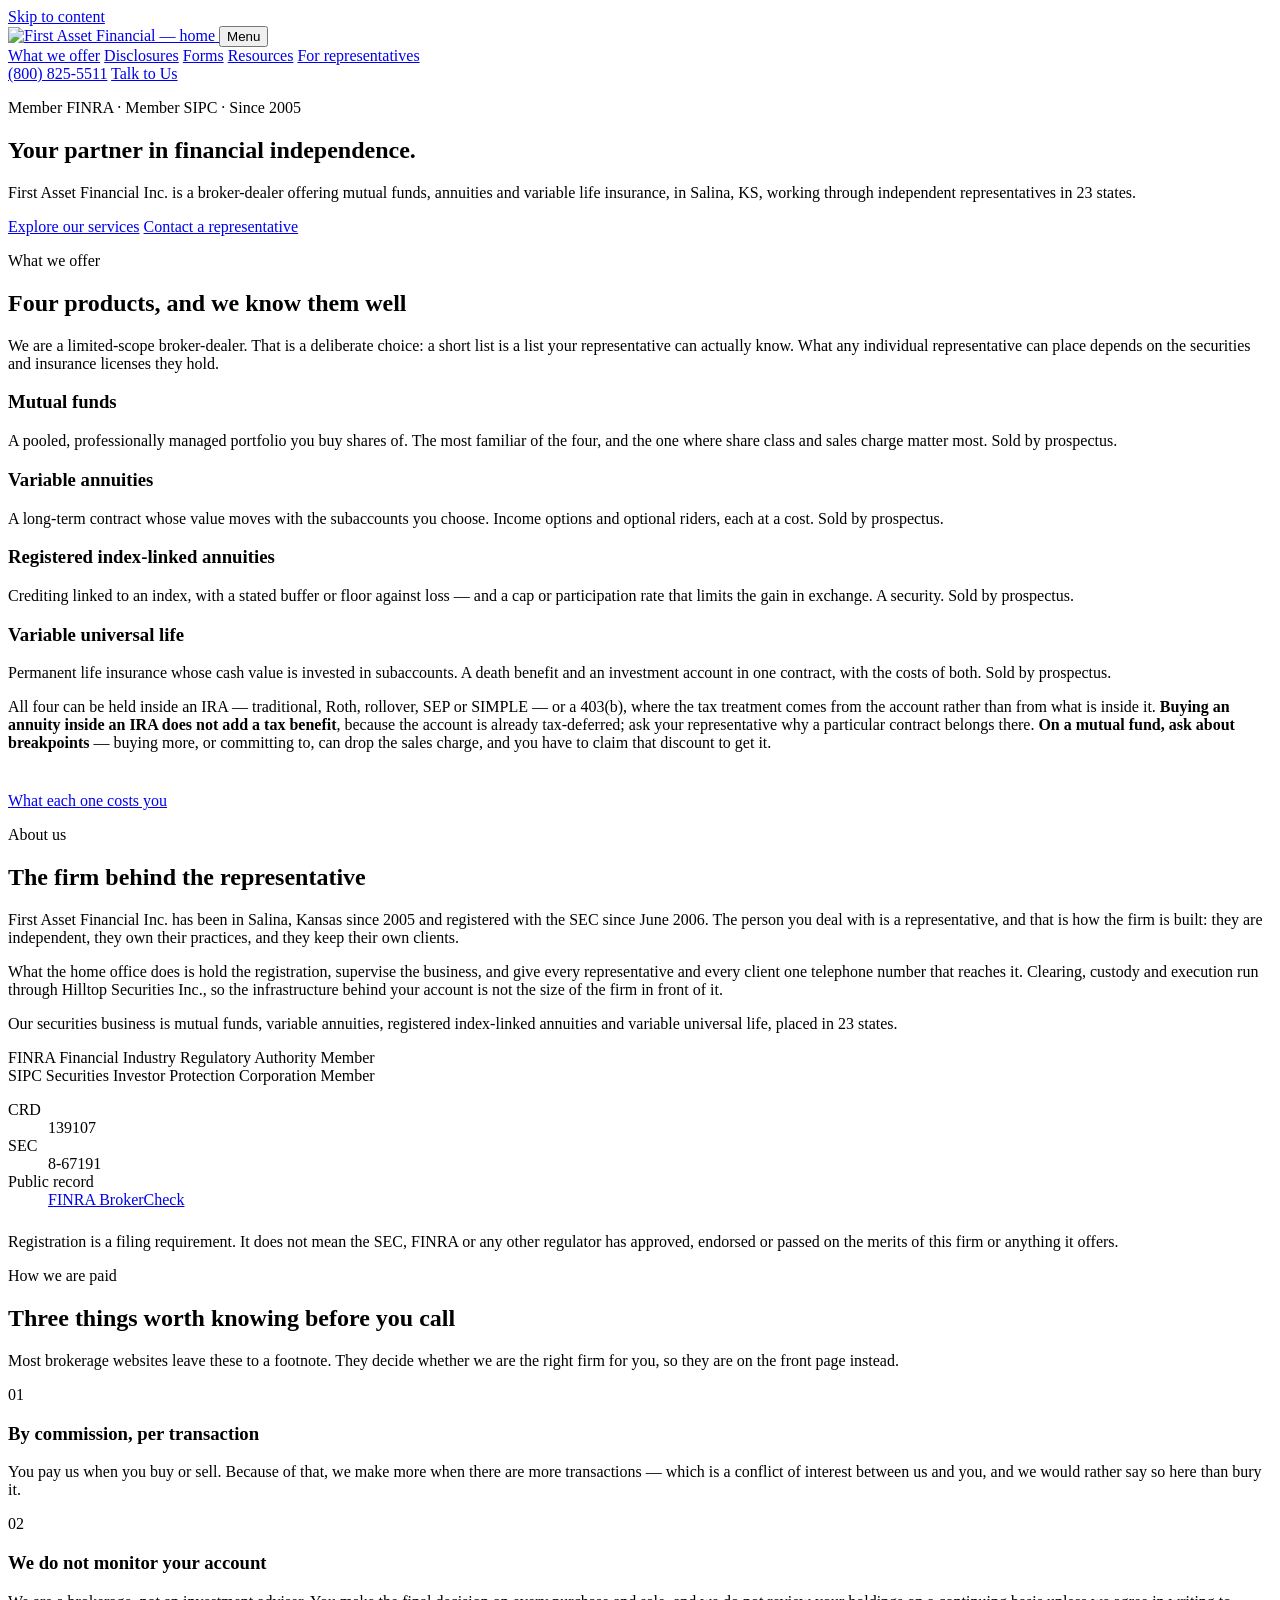
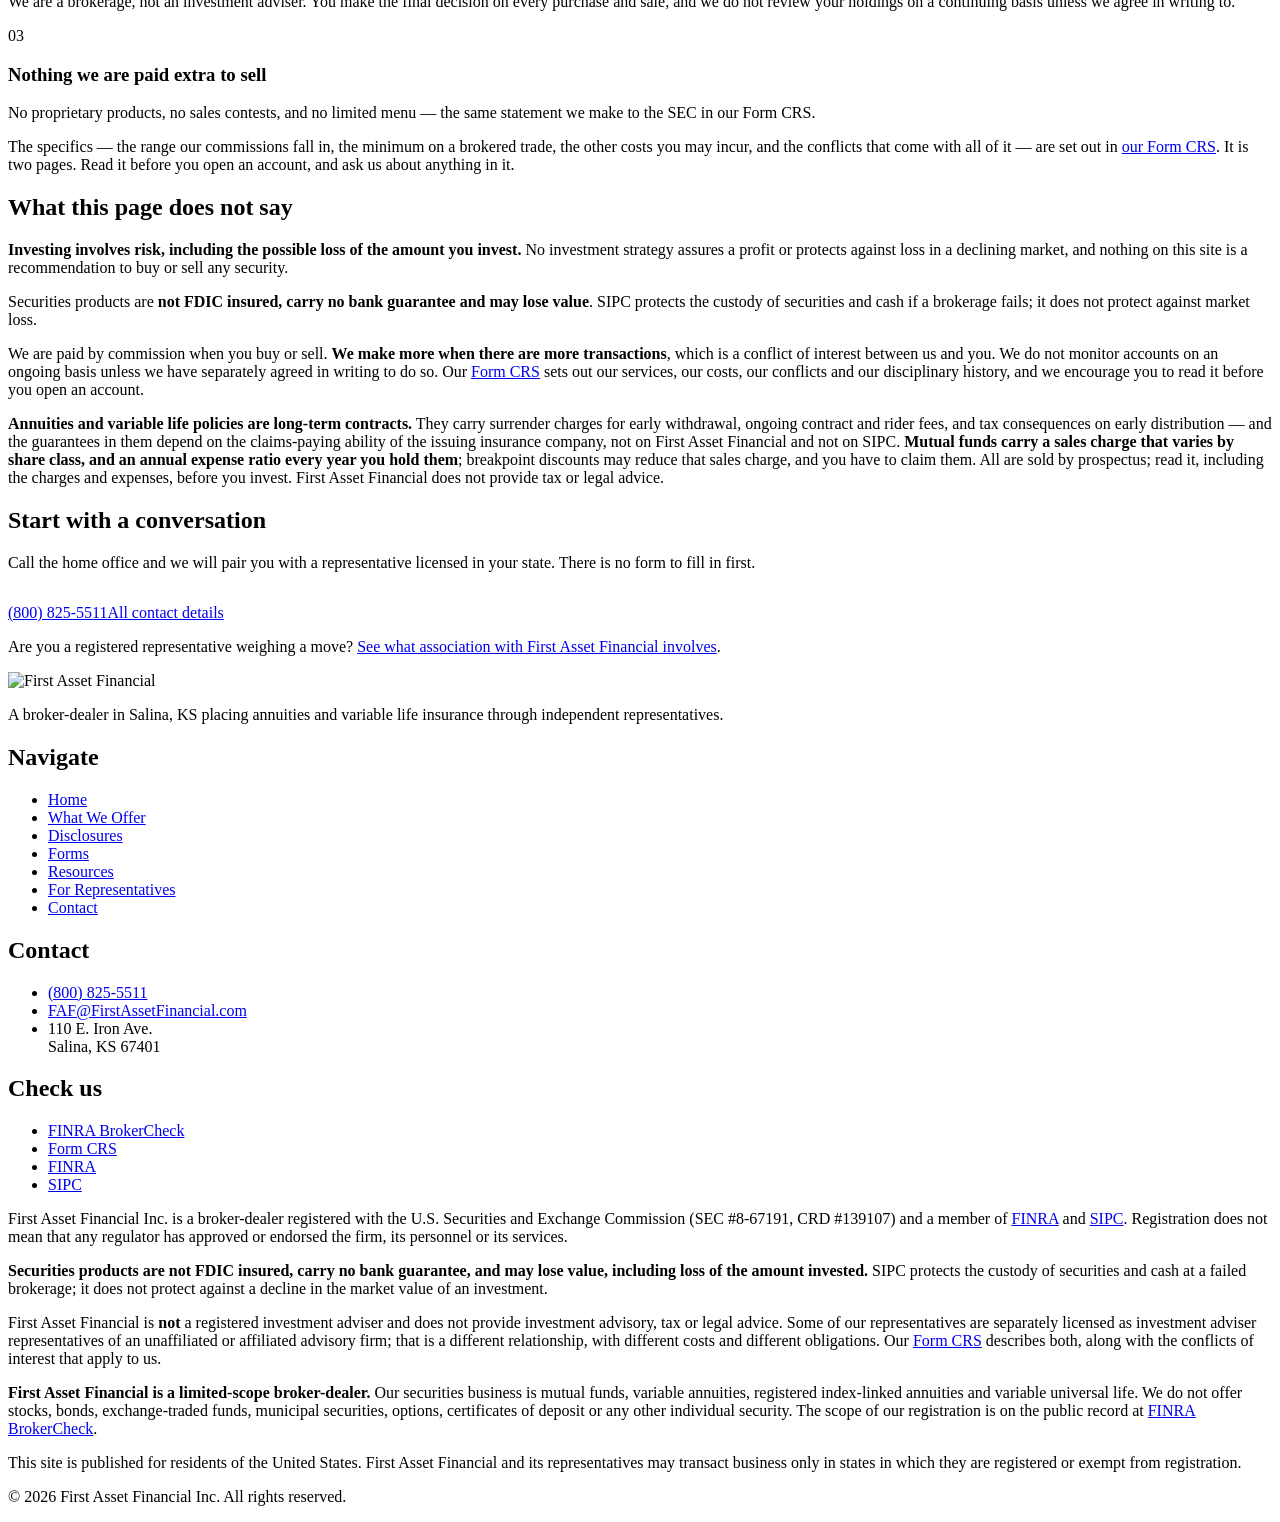
==== commit 7a7afcde: "Add mutual funds back: the site is four products, not three Reverses part of the September restricti" ====
--- a/public/index.html
+++ b/public/index.html
@@ -3,13 +3,13 @@
 <head>
 <meta charset="utf-8">
 <meta name="viewport" content="width=device-width, initial-scale=1">
-<title>First Asset Financial — annuities and variable life insurance, Salina, KS</title>
-<meta name="description" content="First Asset Financial Inc. is a broker-dealer specializing in annuities and variable life insurance in Salina, KS, registered with the SEC and a member of FINRA and SIPC. Our securities business is variable annuities, registered index-linked annuities and variable universal life.">
+<title>First Asset Financial — mutual funds, annuities and variable life, Salina, KS</title>
+<meta name="description" content="First Asset Financial Inc. is a broker-dealer offering mutual funds, annuities and variable life insurance in Salina, KS, registered with the SEC and a member of FINRA and SIPC. Our securities business is mutual funds, variable annuities, registered index-linked annuities and variable universal life.">
 <link rel="canonical" href="https://firstassetfinancial.com/">
 <meta property="og:type" content="website">
 <meta property="og:site_name" content="First Asset Financial">
-<meta property="og:title" content="First Asset Financial — annuities and variable life insurance, Salina, KS">
-<meta property="og:description" content="First Asset Financial Inc. is a broker-dealer specializing in annuities and variable life insurance in Salina, KS, registered with the SEC and a member of FINRA and SIPC. Our securities business is variable annuities, registered index-linked annuities and variable universal life.">
+<meta property="og:title" content="First Asset Financial — mutual funds, annuities and variable life, Salina, KS">
+<meta property="og:description" content="First Asset Financial Inc. is a broker-dealer offering mutual funds, annuities and variable life insurance in Salina, KS, registered with the SEC and a member of FINRA and SIPC. Our securities business is mutual funds, variable annuities, registered index-linked annuities and variable universal life.">
 <meta property="og:url" content="https://firstassetfinancial.com/">
 <meta property="og:image" content="https://firstassetfinancial.com/assets/og-image.png">
 <meta name="twitter:card" content="summary_large_image">
@@ -26,7 +26,7 @@
   "@context": "https://schema.org",
   "@type": "FinancialService",
   "name": "First Asset Financial Inc.",
-  "description": "First Asset Financial Inc. is a broker-dealer specializing in annuities and variable life insurance in Salina, KS. Our securities business is variable annuities, registered index-linked annuities and variable universal life.",
+  "description": "First Asset Financial Inc. is a broker-dealer offering mutual funds, annuities and variable life insurance in Salina, KS. Our securities business is mutual funds, variable annuities, registered index-linked annuities and variable universal life.",
   "alternateName": "First Asset Financial",
   "url": "https://firstassetfinancial.com/",
   "logo": "https://firstassetfinancial.com/assets/faf-lockup-reversed.svg",
@@ -98,7 +98,7 @@
   <div class="wrap">
     <p class="eyebrow">Member FINRA &middot; Member SIPC &middot; Since 2005</p>
     <h1>Your partner in financial independence.</h1>
-    <p class="lede">First Asset Financial Inc. is a broker-dealer specializing in annuities and variable life insurance, in Salina, KS, working through
+    <p class="lede">First Asset Financial Inc. is a broker-dealer offering mutual funds, annuities and variable life insurance, in Salina, KS, working through
        independent representatives in 23 states.</p>
     <div class="btns">
       <a class="btn btn-gold" href="/services/">Explore our services</a>
@@ -110,12 +110,18 @@
 <section class="sec">
   <div class="wrap">
     <p class="eyebrow eyebrow-light">What we offer</p>
-    <h2>Three products, and we know them well</h2>
+    <h2>Four products, and we know them well</h2>
     <p>We are a limited-scope broker-dealer. That is a deliberate choice: a
        short list is a list your representative can actually know. What any
        individual representative can place depends on the securities and
        insurance licenses they hold.</p>
-    <div class="tiles tiles-3">
+    <div class="tiles">
+      <div class="tile">
+        <h3>Mutual funds</h3>
+        <p>A pooled, professionally managed portfolio you buy shares of. The
+           most familiar of the four, and the one where share class and sales
+           charge matter most. Sold by prospectus.</p>
+      </div>
       <div class="tile">
         <h3>Variable annuities</h3>
         <p>A long-term contract whose value moves with the subaccounts you
@@ -135,12 +141,14 @@
            contract, with the costs of both. Sold by prospectus.</p>
       </div>
     </div>
-    <p class="note">These can be held inside an IRA — traditional, Roth,
+    <p class="note">All four can be held inside an IRA — traditional, Roth,
        rollover, SEP or SIMPLE — or a 403(b), where the tax treatment comes
-       from the account rather than from the contract. <strong>Buying an
+       from the account rather than from what is inside it. <strong>Buying an
        annuity inside an IRA does not add a tax benefit</strong>, because the
        account is already tax-deferred; ask your representative why a
-       particular contract belongs there.</p>
+       particular contract belongs there. <strong>On a mutual fund, ask about
+       breakpoints</strong> — buying more, or committing to, can drop the sales
+       charge, and you have to claim that discount to get it.</p>
     <div class="btns" style="margin-top:2.5rem">
       <a class="btn btn-outline" href="/services/">What each one costs you</a>
     </div>
@@ -162,7 +170,7 @@
          number that reaches it. Clearing, custody and execution run through
          Hilltop Securities Inc., so the infrastructure behind your account is not the
          size of the firm in front of it.</p>
-      <p>Our securities business is variable annuities, registered index-linked annuities and variable universal life, placed in
+      <p>Our securities business is mutual funds, variable annuities, registered index-linked annuities and variable universal life, placed in
          23 states.</p>
     </div>
     <div>
@@ -249,9 +257,12 @@
        They carry surrender charges for early withdrawal, ongoing contract and
        rider fees, and tax consequences on early distribution — and the
        guarantees in them depend on the claims-paying ability of the issuing
-       insurance company, not on First Asset Financial and not on SIPC. All are sold by
-       prospectus; read it, including the charges and expenses, before you
-       invest. First Asset Financial does not provide tax or legal
+       insurance company, not on First Asset Financial and not on SIPC.
+       <strong>Mutual funds carry a sales charge that varies by share class, and
+       an annual expense ratio every year you hold them</strong>; breakpoint
+       discounts may reduce that sales charge, and you have to claim them. All
+       are sold by prospectus; read it, including the charges and expenses,
+       before you invest. First Asset Financial does not provide tax or legal
        advice.</p>
   </div>
 </section>
@@ -333,10 +344,9 @@
          <a href="/assets/docs/FAF-Form-CRS.pdf">Form CRS</a> describes both, along with the
          conflicts of interest that apply to us.</p>
       <p><strong>First Asset Financial is a limited-scope broker-dealer.</strong> Our
-         securities business is variable annuities, registered index-linked annuities and variable universal life. We do not offer mutual funds,
-         exchange-traded funds, stocks, bonds, municipal securities, options or
-         any other individual security. The scope of our registration is on the
-         public record at
+         securities business is mutual funds, variable annuities, registered index-linked annuities and variable universal life. We do not offer
+         stocks, bonds, exchange-traded funds, municipal securities, options, certificates of deposit or any other individual security. The scope of our registration is on the public
+         record at
          <a href="https://brokercheck.finra.org/firm/summary/139107" rel="noopener">FINRA BrokerCheck</a>.</p>
       <p>This site is published for residents of the United States. First Asset Financial and
          its representatives may transact business only in states in which they
